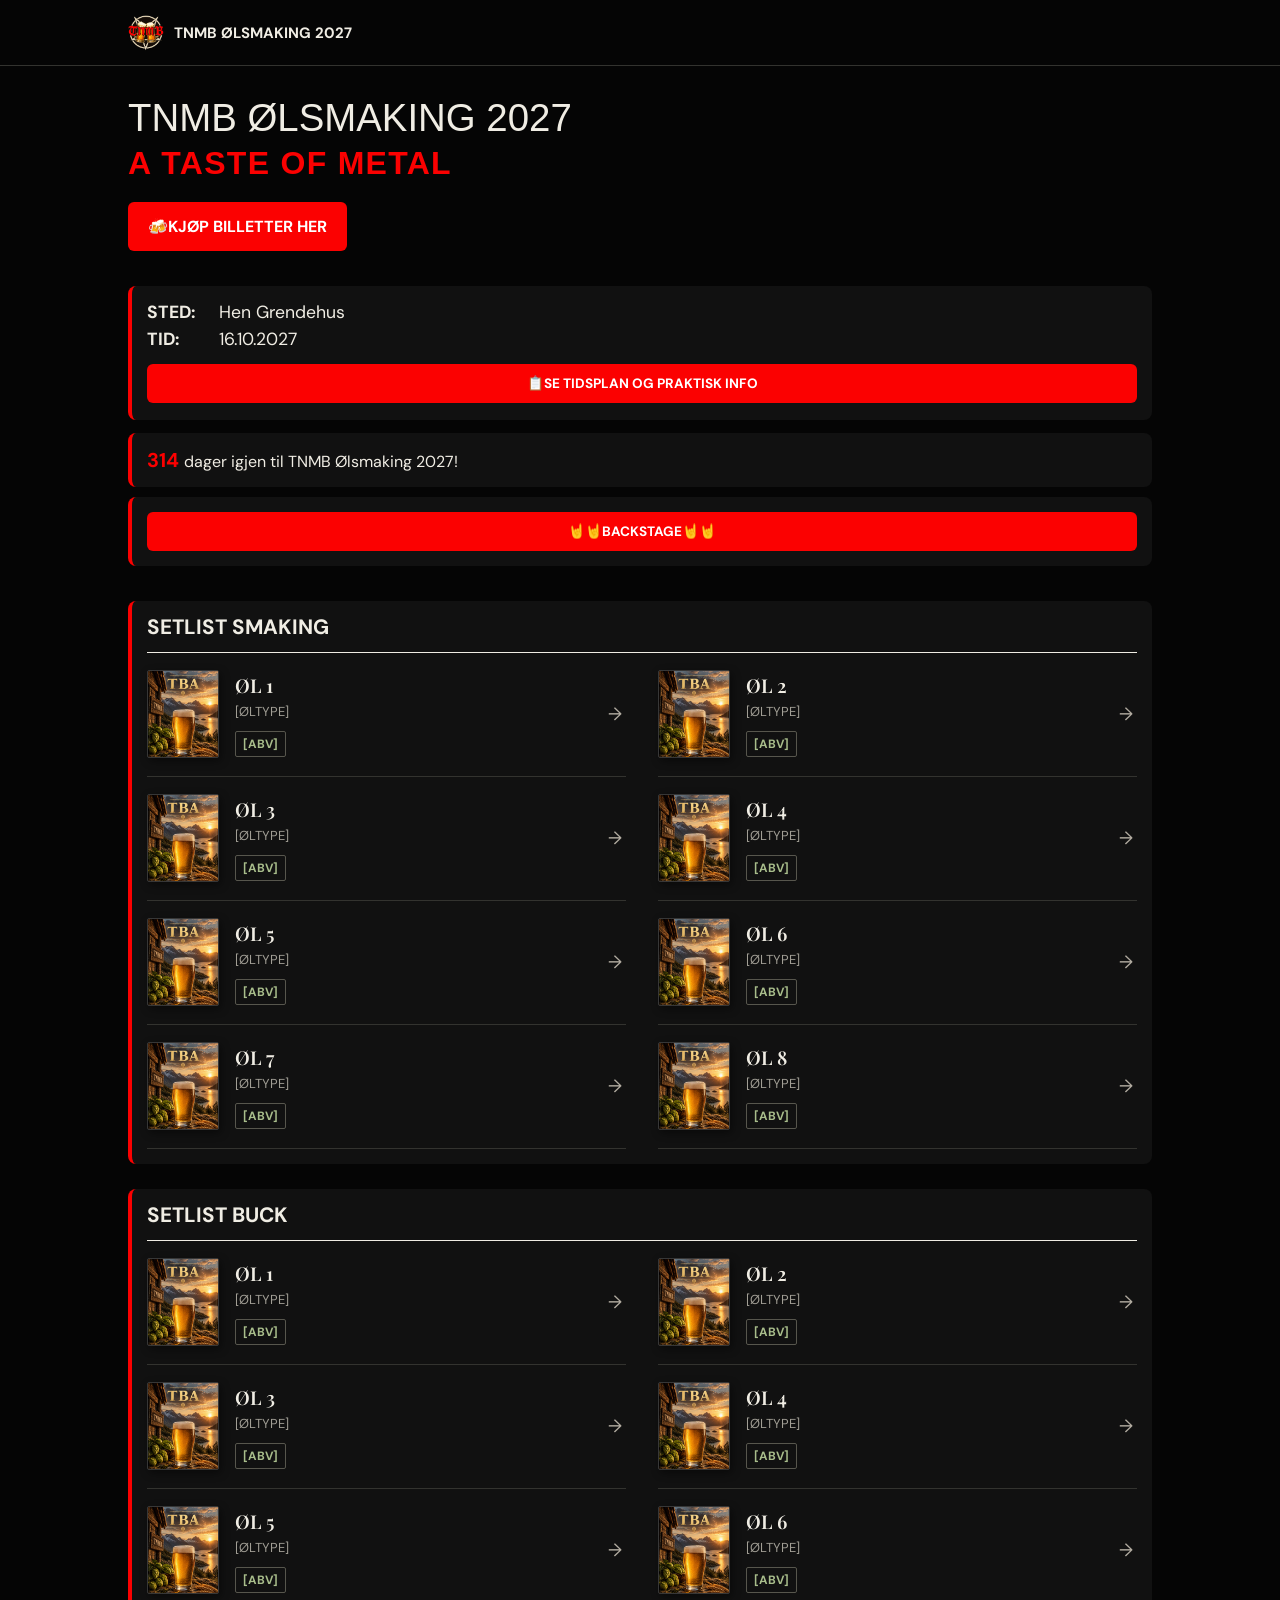
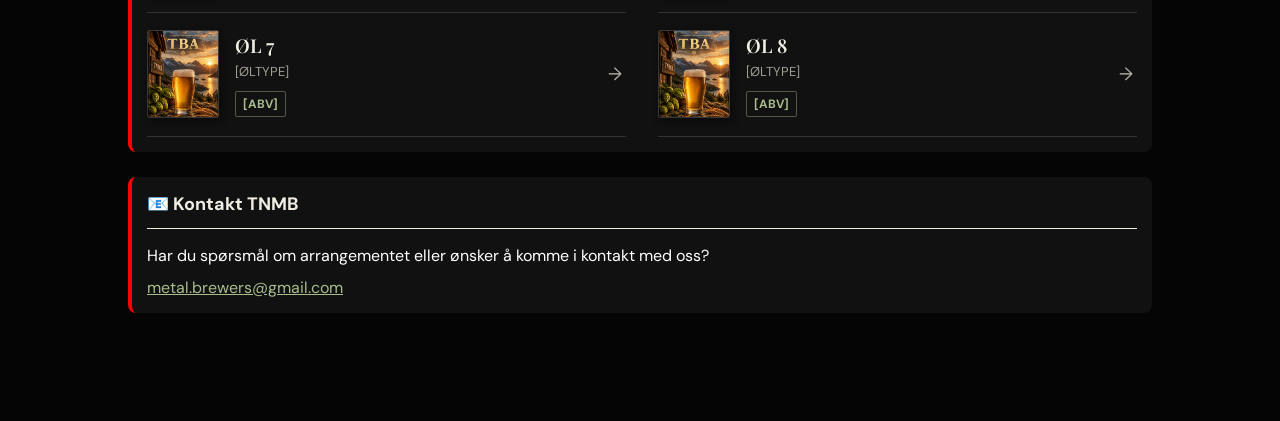
==== index.html @ 18066015 "Backstage button wider" ====
<!doctype html>
<html lang="no">
  <head>
    <meta charset="utf-8">
    <meta name="viewport" content="width=device-width, initial-scale=1, viewport-fit=cover">
    <meta name="theme-color" content="#050505">
    <meta name="description" content="Arbeidsutkast for TNMB Ølsmaking 2027.">
    <meta name="apple-mobile-web-app-capable" content="yes">
    <meta name="apple-mobile-web-app-status-bar-style" content="black">
    <meta name="apple-mobile-web-app-title" content="TNMB 2027">
    <title>TNMB Ølsmaking | 2027</title>
    <link rel="manifest" href="manifest.webmanifest">
    <link rel="icon" href="icon.svg" type="image/svg+xml">
    <link rel="apple-touch-icon" href="images/tnmb.png">
    <link rel="stylesheet" href="styles.css">
  </head>
  <body>
    <header class="topbar">
      <a class="brand" href="#home" aria-label="Ølsmaking, hjem">
        <img class="brand-mark" src="images/tnmb.png" alt="">
        <span>TNMB ØLSMAKING 2027</span>
      </a>
      <button class="install-button" id="install-button" type="button" hidden>
        <svg viewBox="0 0 24 24" aria-hidden="true"><path d="M12 3v12m0 0 4-4m-4 4-4-4M5 17v3h14v-3"/></svg>
        <span>Installer</span>
      </button>
    </header>

    <main id="app" class="page-shell">
      <section id="home-view" aria-labelledby="page-title">
        <div class="intro">
          <h1 id="page-title">TNMB ØLSMAKING 2027</h1>
          <p class="home-tagline">A TASTE OF METAL</p>
          <a class="ticket-button" href="billetter.html">🍻KJØP BILLETTER HER</a>
          <div class="event-details">
            <p><strong>STED:</strong><span>Hen Grendehus</span></p>
            <p><strong>TID:</strong><span>16.10.2027</span></p>
            <a class="ticket-button schedule-button" href="info.html">📋SE TIDSPLAN OG PRAKTISK INFO</a>
          </div>
          <p class="countdown" role="timer" aria-label="Nedtelling til ølsmakingen">
            <strong id="countdown-number">377</strong>
            <span id="countdown-suffix">dager igjen til TNMB Ølsmaking 2027!</span>
          </p>
          <div class="event-details backstage-details">
            <a class="ticket-button schedule-button" href="backstage.html">🤘🤘BACKSTAGE🤘🤘</a>
          </div>
        </div>
        <section class="setlist-section" aria-labelledby="smaking-title">
          <h2 class="list-meta setlist-title" id="smaking-title">SETLIST SMAKING</h2>
          <div class="beer-list" id="beer-list" aria-label="Øl i årets smaking"></div>
        </section>
        <section class="setlist-section" aria-labelledby="buck-title">
          <h2 class="list-meta setlist-title" id="buck-title">SETLIST BUCK</h2>
          <div class="beer-list" id="buck-list" aria-label="Øl i SETLIST BUCK"></div>
        </section>
        <section class="contact-section" aria-labelledby="contact-title">
          <h2 class="list-meta" id="contact-title"><span>📧 Kontakt TNMB</span></h2>
          <p>Har du spørsmål om arrangementet eller ønsker å komme i kontakt med oss?</p>
          <a href="mailto:metal.brewers@gmail.com">metal.brewers@gmail.com</a>
        </section>
        <footer class="list-footer"><span></span><span></span></footer>
      </section>

      <section id="detail-view" class="detail-view" hidden aria-live="polite"></section>
    </main>

    <div class="toast" id="toast" role="status" aria-live="polite"></div>
    <script src="app.js" defer></script>
  </body>
</html>
---- styles.css ----
@import url('https://fonts.googleapis.com/css2?family=DM+Sans:wght@400;500;600;700&family=Playfair+Display:wght@500;600;700&display=swap');

:root {
  color-scheme: dark;
  --paper: #050505;
  --ink: #f0ede4;
  --muted: #a19e95;
  --line: #33332f;
  --green: #a8bd8b;
  --gold: #d9a44e;
  --tnmb-red: #fb0101;
  --serif: 'Playfair Display', Georgia, serif;
  --sans: 'DM Sans', 'Helvetica Neue', sans-serif;
}

* { box-sizing: border-box; }

body {
  margin: 0;
  min-width: 320px;
  min-height: 100vh;
  display: flex;
  flex-direction: column;
  background: var(--paper);
  color: var(--ink);
  font-family: var(--sans);
  -webkit-font-smoothing: antialiased;
}

button, a { font: inherit; }
button { color: inherit; }

.topbar {
  height: 66px;
  padding: 0 max(24px, calc((100vw - 1024px) / 2));
  display: flex;
  align-items: center;
  justify-content: space-between;
  border-bottom: 1px solid var(--line);
}

.brand {
  display: inline-flex;
  align-items: center;
  gap: 10px;
  color: var(--ink);
  text-decoration: none;
  font-size: 15px;
  font-weight: 700;
}

.brand-mark {
  display: block;
  width: 36px;
  height: 36px;
  flex: 0 0 36px;
  object-fit: contain;
}

.install-button {
  min-height: 36px;
  padding: 0 12px;
  display: inline-flex;
  align-items: center;
  gap: 7px;
  border: 1px solid var(--line);
  border-radius: 4px;
  background: transparent;
  cursor: pointer;
  font-size: 12px;
  font-weight: 600;
}

.install-button svg { width: 17px; height: 17px; fill: none; stroke: currentColor; stroke-width: 1.7; stroke-linecap: round; stroke-linejoin: round; }
.page-shell { width: min(100% - 48px, 1024px); margin: 0 auto; }
#app { flex: 1; display: flex; flex-direction: column; }
#home-view { flex: 1; display: flex; flex-direction: column; }
.detail-view > .list-footer,
body > .list-footer { margin-top: auto; }
#home-view > .list-footer { margin-top: 72px; }
.info-page,
.backstage-page,
.tickets-page { flex: 1; }
.info-page,
.backstage-page { max-width: 760px; padding: 32px 0 72px; }
.info-intro { margin: 0 0 24px; padding-top: 10px; }
.info-intro h1 { font-size: clamp(1.8rem, 4vw, 2.5rem); }
.info-card { padding: 15px; border-left: 4px solid var(--tnmb-red); border-radius: 8px; background: #111; }
.info-card h2 { margin: 28px 0 10px; font-family: Arial, sans-serif; font-weight: 700; font-size: 1.4rem; }
.info-card p:not(.eyebrow),
.info-card li { color: #d9d5ce; font-size: 1rem; line-height: 1.7; }
.info-card > p:first-child { margin-top: 0; }
.backstage-card > p:last-child { margin-bottom: 0; }
.info-card ul { margin: 18px 0 0; padding-left: 1.2rem; }
.info-card .schedule { margin-top: 0; }
.info-card .schedule li + li { margin-top: 8px; }
.intro { padding: 32px 0 10px; }
.event-details { margin-bottom: 25px; padding: 15px; border-left: 4px solid #fb0101; border-radius: 8px; background: #111; }
.event-details p { display: grid; grid-template-columns: 72px 1fr; margin: 0 0 5px; font-size: 1.1rem; }
.event-details p:last-of-type { margin-bottom: 0; }
.event-details .schedule-button { width: 100%; margin: 14px 0 2px; padding: 11px 14px; font-size: .85rem; }
.backstage-details .schedule-button { margin: 0; }
.countdown { margin: -12px 0 10px; padding: 12px 15px; display: flex; flex-wrap: wrap; align-items: baseline; gap: 5px; border-left: 4px solid #fb0101; border-radius: 8px; background: #111; color: var(--ink); font-size: 1rem; line-height: 1.5; }
.countdown strong { color: #fb0101; font-size: 1.25rem; }

.eyebrow, .list-meta, .list-footer, .detail-label {
  font-size: 10px;
  font-weight: 700;
}

.eyebrow, .list-meta { font-size: 16px; }
.eyebrow { margin: 0 0 15px; color: var(--green); }
.eyebrow-dot { width: 7px; height: 7px; margin-right: 7px; display: inline-block; border-radius: 50%; background: var(--gold); vertical-align: 1px; }
h1 {
  margin: 0;
  font-family: Impact, 'Arial Black', sans-serif;
  font-size: clamp(1.6rem, 3vw, 3rem);
  font-weight: 500;
  line-height: 1.02;
}

.intro > h1 { margin-bottom: 0; }
.home-tagline {
  max-width: 760px;
  margin: 12px 0 24px;
  color: var(--tnmb-red);
  font-family: Impact, 'Arial Black', sans-serif;
  font-size: clamp(1.4rem, 2.5vw, 2.5rem);
  font-weight: 700;
  line-height: 0.9;
  letter-spacing: 0.04em;
  text-transform: uppercase;
}

.ticket-button {
  display: inline-flex;
  align-items: center;
  justify-content: center;
  margin-bottom: 35px;
  padding: 14px 20px;
  border-radius: 6px;
  background: var(--tnmb-red);
  color: #fff;
  font-size: 1rem;
  font-weight: 700;
  text-align: center;
  text-decoration: none;
  transition: background-color 160ms ease, transform 160ms ease;
}

.ticket-button:hover { background: #d90000; }
.ticket-button:active { transform: scale(.98); }
.ticket-button:focus-visible { outline: 2px solid #fff; outline-offset: 3px; }

.tickets-page { padding: 32px 0 72px; }
.subpage-back-link { min-height: 34px; margin-bottom: 26px; padding: 8px 12px; display: inline-flex; align-items: center; justify-content: center; border-radius: 5px; background: var(--tnmb-red); color: #fff; font-size: .8rem; font-weight: 700; text-decoration: none; transition: background-color 160ms ease; }
.subpage-back-link:hover { background: #d90000; }
.subpage-back-link:focus-visible { outline: 2px solid #fff; outline-offset: 3px; }
.subpage-top { max-width: 760px; margin: 0 auto; }
.subpage-top > .subpage-back-link { margin-bottom: 12px; }
.tickets-intro { margin: 0 0 32px; padding-top: 10px; }
.tickets-intro h1 { font-size: clamp(1.8rem, 4vw, 2.5rem); }
.tickets-lead { margin: 18px 0 0; padding: 15px; border-left: 4px solid var(--tnmb-red); border-radius: 8px; background: #111; color: #d9d5ce; font-size: 1rem; line-height: 1.7; }
.ticket-options { display: grid; grid-template-columns: repeat(3, minmax(0, 1fr)); gap: 18px; }
.ticket-card { min-width: 0; padding: 15px; display: flex; flex-direction: column; align-items: flex-start; border: 1px solid #383331; border-top: 4px solid var(--tnmb-red); border-radius: 10px; background: #111; transition: box-shadow 180ms ease, transform 180ms ease; }
.ticket-card h2 { min-height: 2.7em; margin: 0; font-family: Arial, sans-serif; font-weight: 700; font-size: clamp(1.15rem, 2vw, 1.4rem); line-height: 1.35; }
.ticket-recommendation, .ticket-recommendation-placeholder { min-height: 24px; margin: 0 0 2px; padding: 3px 8px; display: inline-flex; align-items: center; border: 1px solid rgb(217 164 78 / 40%); border-radius: 999px; color: var(--gold); font-size: .75rem; font-weight: 700; }
.ticket-recommendation-placeholder { visibility: hidden; }
.ticket-price { margin: 2px 0 4px; color: var(--muted); font-size: 1rem; }
.ticket-price span { color: #fff; font-size: 2.5rem; font-weight: 700; letter-spacing: -0.04em; }
.ticket-note { margin: 0 0 24px; color: var(--muted); font-size: .9rem; line-height: 1.5; }
.ticket-buy-button { width: 100%; min-height: 50px; margin-top: auto; padding: 14px 18px; display: inline-flex; align-items: center; justify-content: center; border-radius: 6px; background: var(--tnmb-red); color: #fff; font-weight: 700; text-align: center; text-decoration: none; transition: background-color 160ms ease, transform 160ms ease; }
.ticket-buy-button:hover { background: #d90000; }
.ticket-buy-button:active { transform: scale(.98); }
.ticket-buy-button:focus-visible { outline: 2px solid #fff; outline-offset: 3px; }
.ticket-info { max-width: 760px; margin: 28px auto 0; padding: 15px; border-left: 4px solid var(--tnmb-red); border-radius: 8px; background: #111; }
.ticket-info h2 { margin: 0 0 12px; font-family: Arial, sans-serif; font-weight: 700;font-size: 1.3rem; }
.ticket-info p { margin: 8px 0 0; color: #d9d5ce; font-size: .95rem; line-height: 1.65; }

@media (hover: hover) {
  .ticket-card:hover { box-shadow: 0 8px 24px rgb(251 1 1 / 12%); transform: translateY(-2px); }
}


.intro-copy { max-width: 380px; margin: 16px 0 35px; color: var(--muted); font-size: 14px; line-height: 1.65; }
.list-meta { display: flex; justify-content: space-between; padding-bottom: 12px; border-bottom: 1px solid var(--ink); }
.setlist-section { padding: 0 15px 15px; border-left: 4px solid var(--tnmb-red); border-radius: 8px; background: #111; }
.setlist-section + .setlist-section { margin-top: 25px; }
.setlist-title { margin: 0; padding: 12px 0; font-size: clamp(1.1rem, 1.8vw, 1.3rem); }
.contact-section { margin-top: 25px; padding: 15px; border-left: 4px solid var(--tnmb-red); border-radius: 8px; background: #111; }
.contact-section .list-meta { margin: 0 0 14px; font-size: 18px; }
.contact-section p { margin: 0 0 8px; color: #fff; font-size: 16px; line-height: 1.65; }
.contact-section a { color: var(--green); font-size: 16px; }

.beer-list { display: grid; grid-template-columns: repeat(2, minmax(0, 1fr)); column-gap: 32px; }

.beer-card {
  position: relative;
  width: 100%;
  min-width: 0;
  min-height: 124px;
  padding: 16px 26px 16px 0;
  display: flex;
  align-items: center;
  gap: 16px;
  border: 0;
  border-bottom: 1px solid var(--line);
  background: transparent;
  text-align: left;
  cursor: pointer;
  transition: background-color 160ms ease, transform 160ms ease;
}

.beer-card:hover { background: rgb(168 189 139 / 10%); }
.beer-card:active { transform: scale(.99); }
.beer-card:focus-visible, .install-button:focus-visible { outline: 2px solid var(--green); outline-offset: 3px; }

.label-thumb {
  width: 72px;
  height: 88px;
  flex: 0 0 72px;
  object-fit: cover;
  border: 1px solid rgb(255 255 255 / 16%);
  border-radius: 2px;
  box-shadow: 2px 3px 9px rgb(0 0 0 / 45%);
}

.beer-copy { min-width: 0; }
.beer-name { display: block; overflow: hidden; font-family: var(--serif); font-size: 19px; font-weight: 600; text-overflow: ellipsis; white-space: nowrap; }
.beer-style { display: block; margin-top: 5px; color: var(--muted); font-size: 13px; }
.beer-abv { display: inline-block; margin-top: 11px; padding: 4px 7px; border: 1px solid #57564d; border-radius: 2px; color: var(--green); font-size: 12px; font-weight: 700; }
.card-arrow { position: absolute; top: 50%; right: 4px; color: #b2aca1; font-size: 18px; transform: translateY(-50%); }
.list-footer { display: flex; justify-content: space-between; margin-top: 25px; padding: 0 0 36px; color: var(--muted); font-size: 9px; }
.list-footer span:first-child { color: #fff; }

.detail-view { flex: 1; padding: 27px 0 64px; }
.detail-view:not([hidden]) { display: flex; flex-direction: column; }
.detail-view > .subpage-back-link { align-self: flex-start; margin-bottom: 12px; }
.detail-layout { display: grid; grid-template-columns: minmax(220px, 0.83fr) minmax(0, 1.17fr); gap: clamp(32px, 8vw, 92px); align-items: start; margin-top: 2px; }
.detail-art-wrap { position: sticky; top: 24px; padding: 26px; background: #171615; }
.detail-art { display: block; width: min(100%, 340px); height: auto; margin: 0 auto; object-fit: contain; box-shadow: 4px 8px 22px rgb(32 37 31 / 17%); }
.detail-copy { padding-top: 8px; }
.detail-info-card { margin-top: 18px; padding: 22px 24px; border-left: 4px solid var(--tnmb-red); border-radius: 8px; background: #111; }

.detail-copy h1 { font-size: clamp(1.8rem, 4vw, 2.5rem); line-height: 1.08; }
.detail-description,
.fact { font-family: var(--sans); font-size: 1rem; line-height: 1.7; }
.detail-description { margin: 10px 0 28px; color: #d0ccc3; white-space: pre-line; }
.detail-label { margin: 0 0 12px; color: var(--muted); }
.facts { margin: 0; border-top: 1px solid var(--line); }
.fact { min-height: 49px; display: grid; grid-template-columns: minmax(130px, 1fr) 1fr; align-items: center; gap: 12px; border-bottom: 1px solid var(--line); }
.fact dt { color: var(--muted); }
.fact dd { margin: 0; font-weight: 600; }
.fact.soundtrack-fact { grid-template-columns: 1fr; align-items: start; gap: 7px; padding: 14px 0; }
.soundtrack-fact dd { color: #d0ccc3; font-weight: 400; white-space: pre-line; }
.untappd-link { min-height: 44px; padding: 11px 16px; display: inline-flex; align-items: center; margin-top: 12px; border-radius: 6px; background: #ffce0d; color: #222222; font-size: 1rem; font-weight: 700; text-decoration: none; transition: background-color 160ms ease, transform 160ms ease; }
.untappd-link:hover { background: #e17e24; }
.untappd-link:active { transform: scale(.98); }
.untappd-link:focus-visible { outline: 2px solid #222222; outline-offset: 3px; }

@media (min-width: 641px) {
  .detail-copy h1,
  .untappd-link {
    margin-left: clamp(-46px, -4vw, -16px);
  }

  .detail-info-card {
    width: calc(100% + clamp(16px, 4vw, 46px));
    margin-left: clamp(-46px, -4vw, -16px);
  }
}

.toast { position: fixed; z-index: 2; right: 20px; bottom: max(20px, env(safe-area-inset-bottom)); max-width: calc(100vw - 40px); padding: 12px 16px; border-radius: 4px; background: var(--ink); color: #fff; font-size: 13px; opacity: 0; pointer-events: none; transform: translateY(8px); transition: opacity 160ms ease, transform 160ms ease; }
.toast.visible { opacity: 1; transform: translateY(0); }
[hidden] { display: none !important; }

@media (max-width: 640px) {
  .topbar { height: 58px; padding-right: 20px; padding-left: 20px; }
  .page-shell { width: calc(100% - 40px); }
  .intro { padding-top: 24px; }
  .tickets-page { padding-top: 24px; }
  .info-page,
  .backstage-page { padding-top: 24px; }
  .subpage-top > .subpage-back-link { margin-bottom: 8px; }
  .tickets-intro { margin-bottom: 24px; }
  .ticket-options { grid-template-columns: 1fr; gap: 14px; }
  .ticket-card { padding: 15px; }
  .ticket-card h2 { min-height: 0; }
  .ticket-price { margin: 2px 0 4px; }
  .ticket-note { margin-bottom: 18px; }
  .tickets-lead,
  .ticket-info { padding: 15px; }
  .ticket-info { margin-top: 22px; }
  .intro-copy { margin-bottom: 27px; }
  .beer-list { grid-template-columns: 1fr; }
  .beer-card { min-height: 112px; padding-top: 12px; padding-bottom: 12px; }
  .label-thumb { width: 68px; height: 84px; flex-basis: 68px; }
  .detail-view { padding-top: 16px; }
  .detail-view > .subpage-back-link { margin-bottom: 8px; }
  .detail-view > .list-footer { margin-top: 48px; }
  .detail-layout { grid-template-columns: 1fr; gap: 25px; margin-top: 10px; }
  .detail-art-wrap { position: static; padding: 18px; }
  .detail-art { width: min(74%, 285px); }
  .detail-copy { padding: 0 2px; }
  .detail-info-card { padding: 19px; }
  .fact { grid-template-columns: minmax(120px, .9fr) 1.1fr; }
}

@media (prefers-reduced-motion: reduce) {
  *, *::before, *::after { scroll-behavior: auto !important; transition-duration: .01ms !important; animation-duration: .01ms !important; }
}
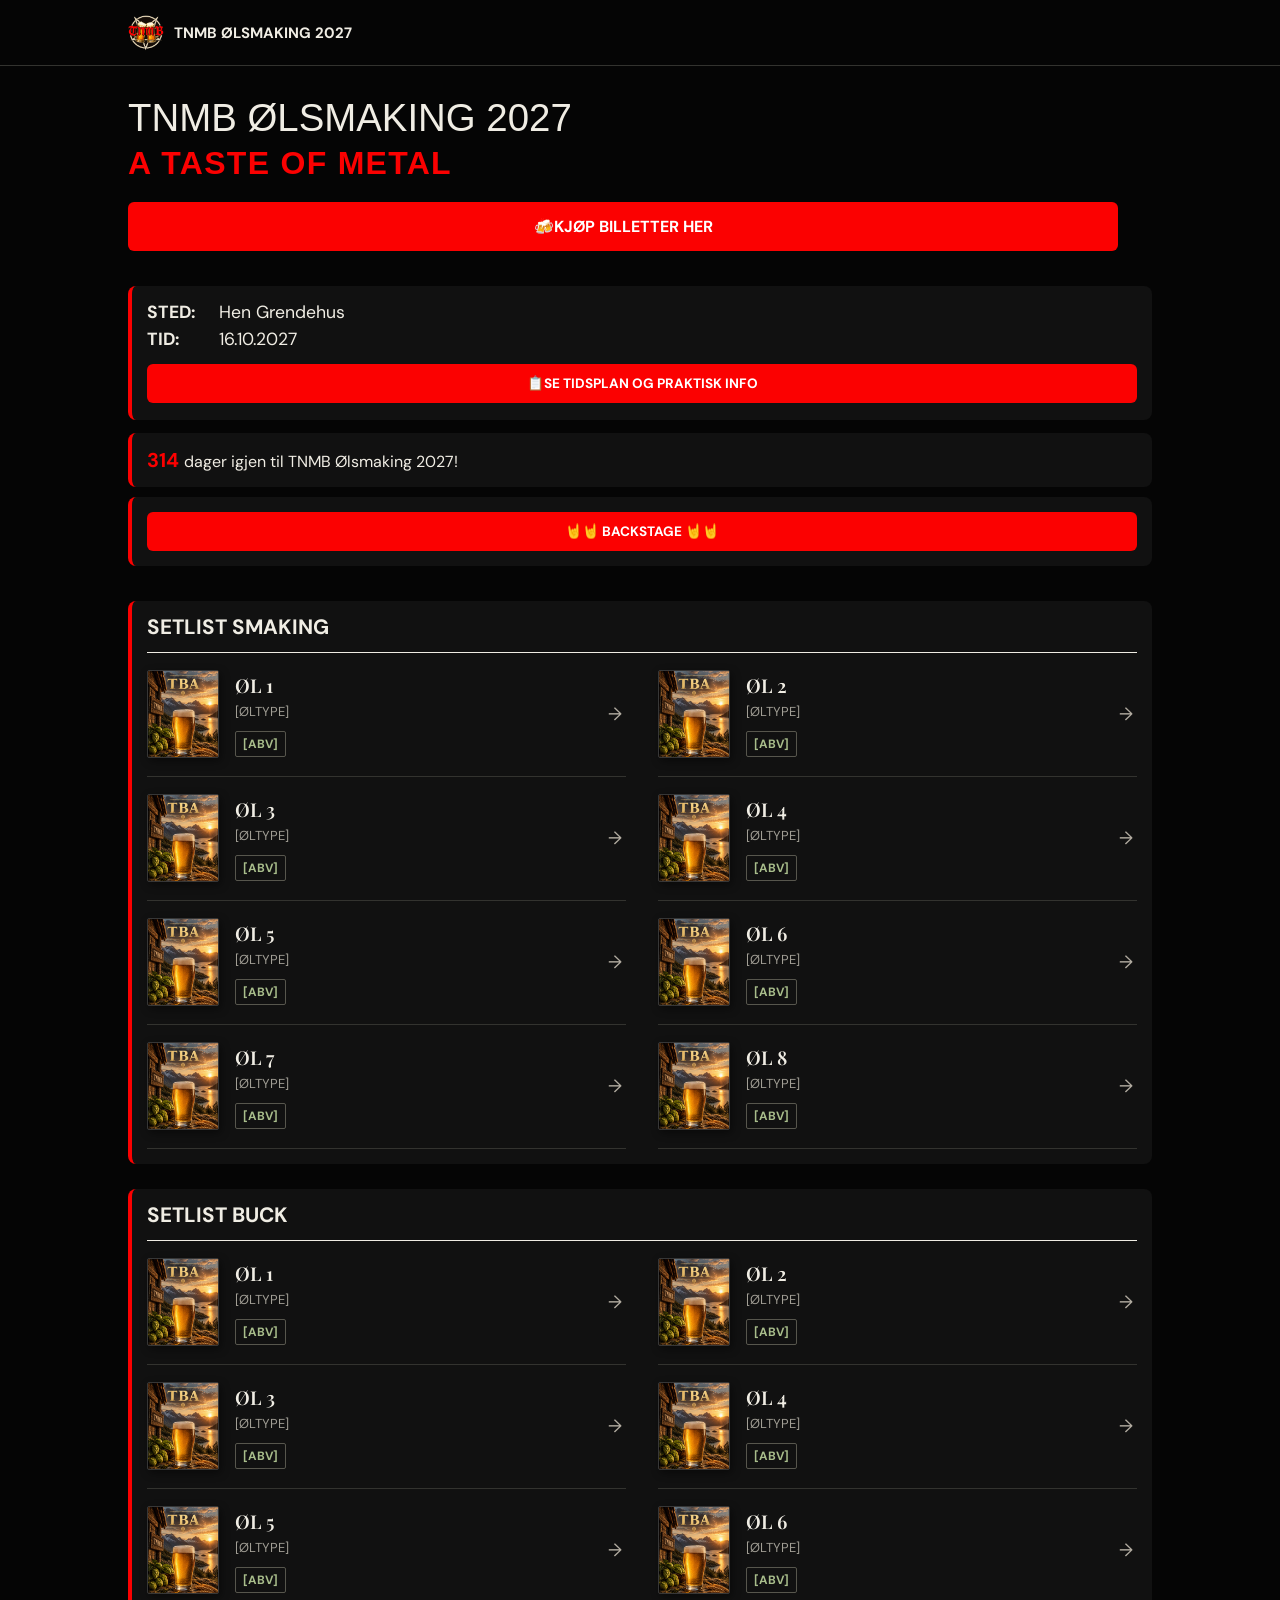
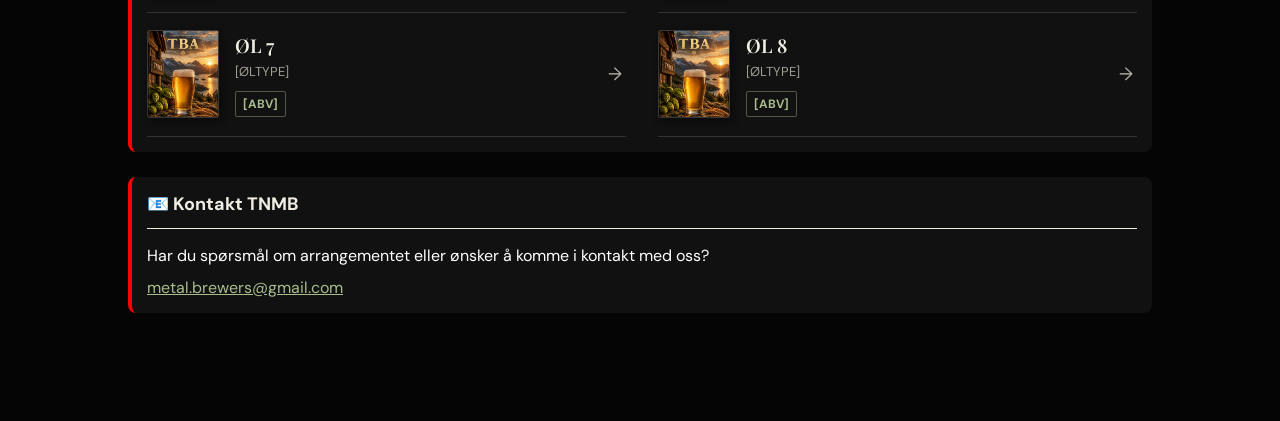
==== commit fb204cb3: "Billett knapp width" ====
--- a/index.html
+++ b/index.html
@@ -42,7 +42,7 @@
             <span id="countdown-suffix">dager igjen til TNMB Ølsmaking 2027!</span>
           </p>
           <div class="event-details backstage-details">
-            <a class="ticket-button schedule-button" href="backstage.html">🤘🤘BACKSTAGE🤘🤘</a>
+            <a class="ticket-button schedule-button" href="backstage.html">🤘🤘 BACKSTAGE 🤘🤘</a>
           </div>
         </div>
         <section class="setlist-section" aria-labelledby="smaking-title">
--- a/styles.css
+++ b/styles.css
@@ -148,6 +148,7 @@
   transition: background-color 160ms ease, transform 160ms ease;
 }
 
+.intro > .ticket-button { width: calc(100% - 34px); }
 .ticket-button:hover { background: #d90000; }
 .ticket-button:active { transform: scale(.98); }
 .ticket-button:focus-visible { outline: 2px solid #fff; outline-offset: 3px; }
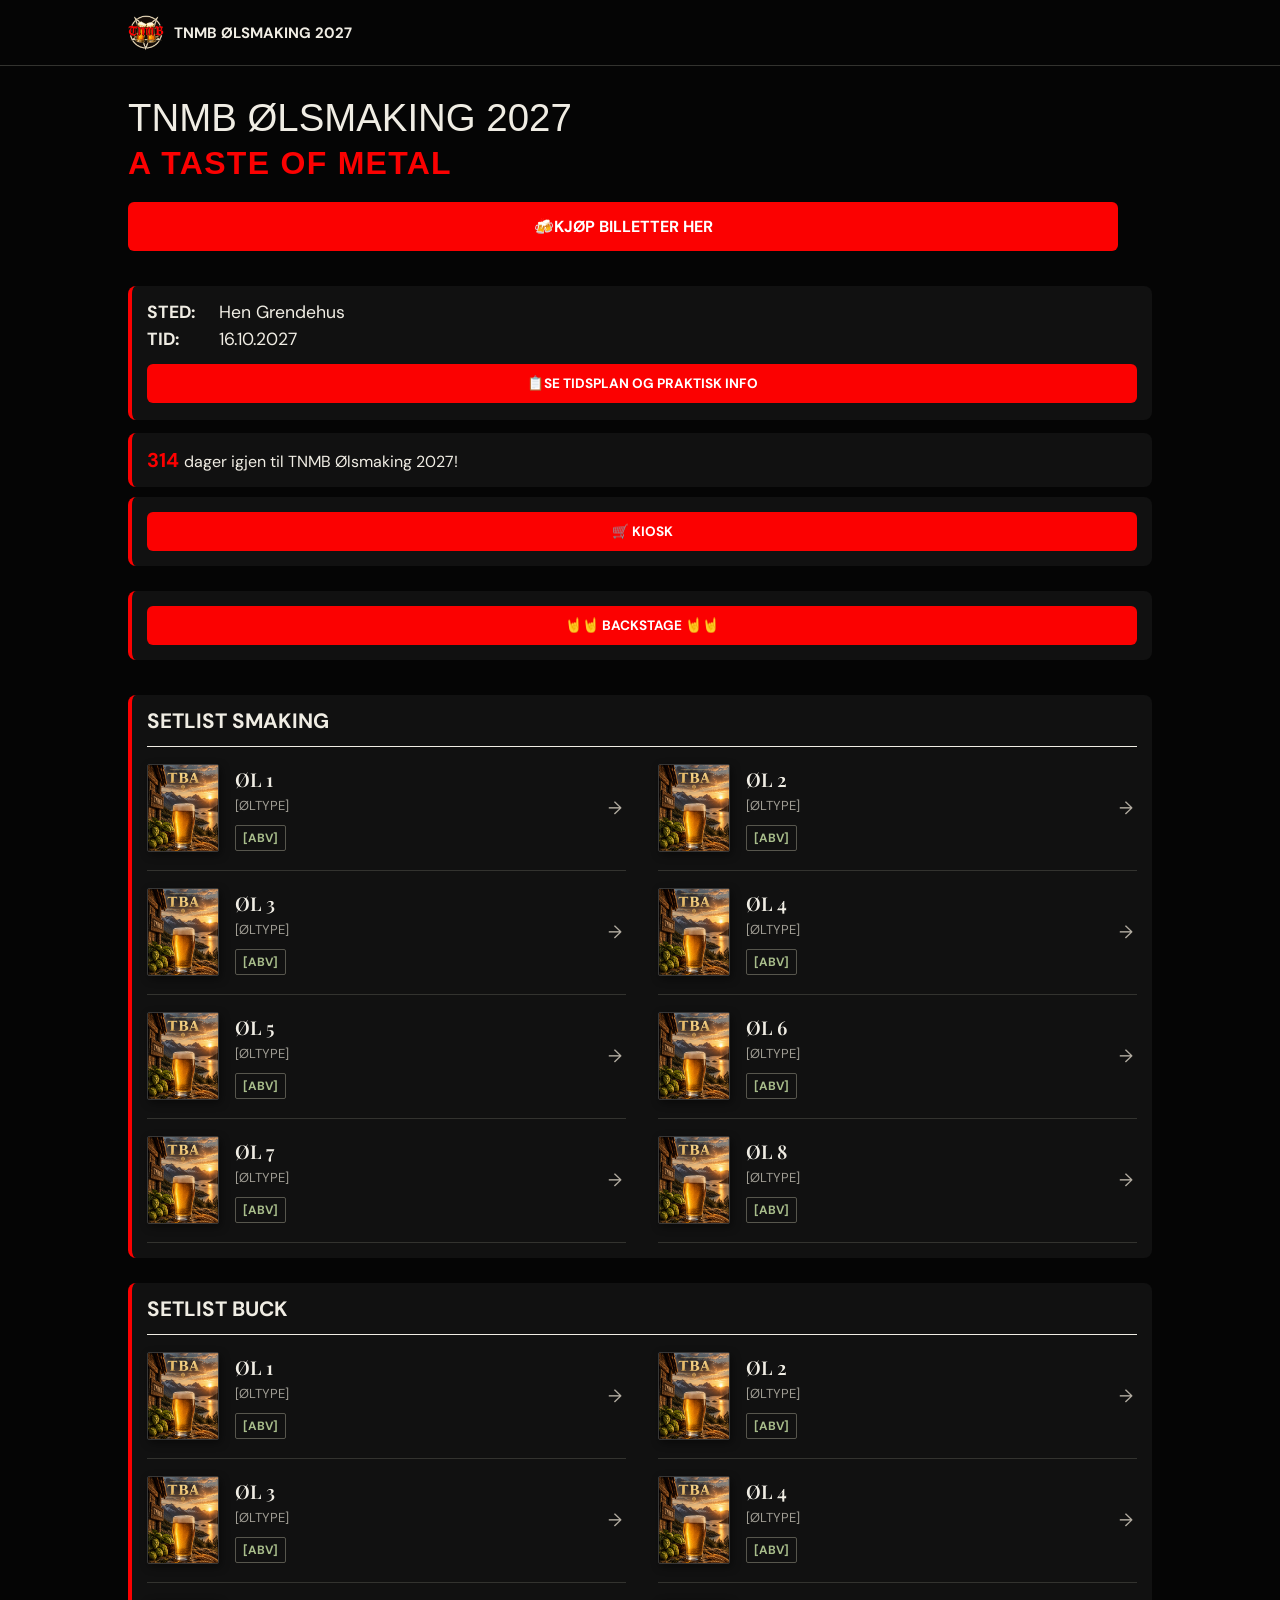
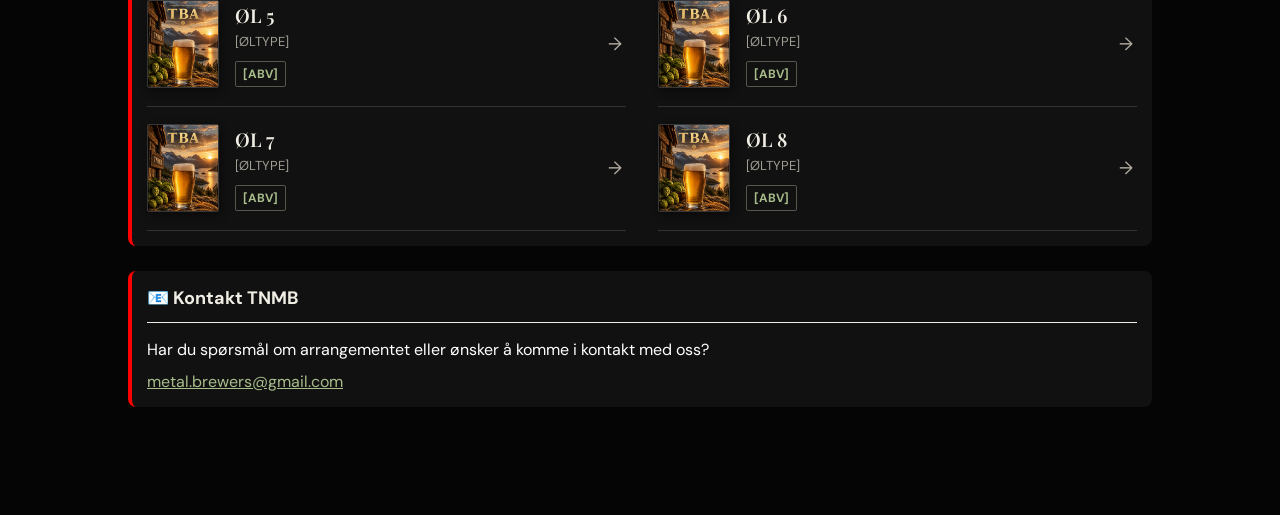
==== commit 8e27e9bf: "implementert kiosk" ====
--- a/index.html
+++ b/index.html
@@ -42,6 +42,9 @@
             <span id="countdown-suffix">dager igjen til TNMB Ølsmaking 2027!</span>
           </p>
           <div class="event-details backstage-details">
+            <a class="ticket-button schedule-button" href="kiosk.html">🛒 KIOSK</a>
+          </div>
+          <div class="event-details backstage-details">
             <a class="ticket-button schedule-button" href="backstage.html">🤘🤘 BACKSTAGE 🤘🤘</a>
           </div>
         </div>
--- a/styles.css
+++ b/styles.css
@@ -94,6 +94,14 @@
 .info-card ul { margin: 18px 0 0; padding-left: 1.2rem; }
 .info-card .schedule { margin-top: 0; }
 .info-card .schedule li + li { margin-top: 8px; }
+.kiosk-button { width: 100%; margin: 4px 0 20px; }
+.kiosk-prices { width: 100%; border-collapse: collapse; color: #d9d5ce; font-size: 1rem; line-height: 1.7; text-align: left; }
+.kiosk-prices th,
+.kiosk-prices td { padding: 8px 10px; border-bottom: 1px solid var(--line); }
+.kiosk-prices th { color: var(--ink); font-weight: 700; }
+.kiosk-prices th:last-child,
+.kiosk-prices td:last-child { text-align: right; white-space: nowrap; }
+.kiosk-prices tbody tr:last-child td { border-bottom: 0; }
 .intro { padding: 32px 0 10px; }
 .event-details { margin-bottom: 25px; padding: 15px; border-left: 4px solid #fb0101; border-radius: 8px; background: #111; }
 .event-details p { display: grid; grid-template-columns: 72px 1fr; margin: 0 0 5px; font-size: 1.1rem; }
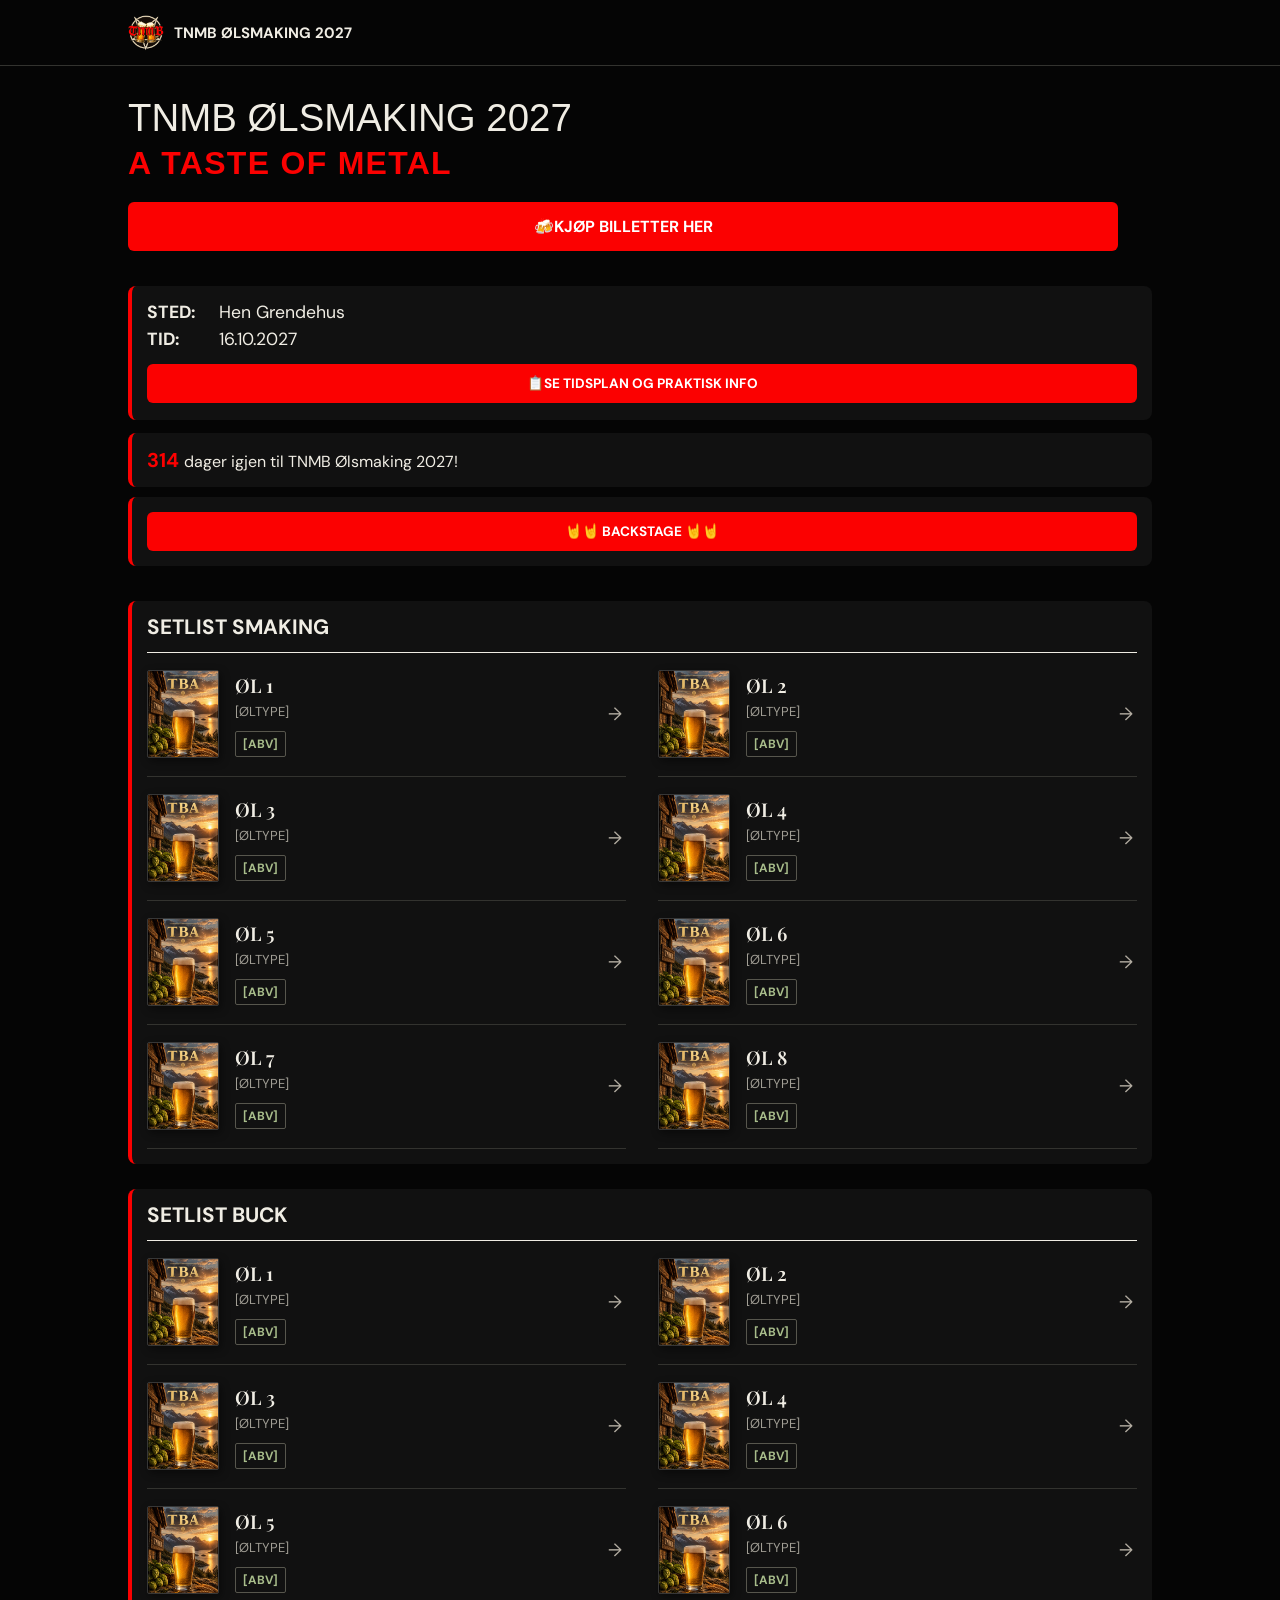
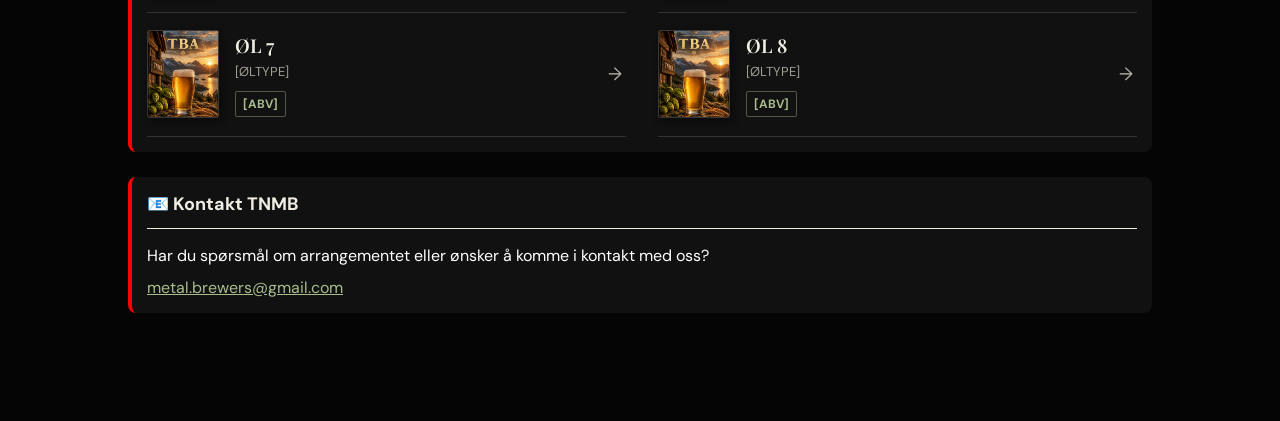
==== commit f3a78a96: "Hide kiosk" ====
--- a/index.html
+++ b/index.html
@@ -37,11 +37,11 @@
             <p><strong>TID:</strong><span>16.10.2027</span></p>
             <a class="ticket-button schedule-button" href="info.html">📋SE TIDSPLAN OG PRAKTISK INFO</a>
           </div>
-          <p class="countdown" role="timer" aria-label="Nedtelling til ølsmakingen">
+          <p class="countdown" id="countdown-card" role="timer" aria-label="Nedtelling til ølsmakingen">
             <strong id="countdown-number">377</strong>
             <span id="countdown-suffix">dager igjen til TNMB Ølsmaking 2027!</span>
           </p>
-          <div class="event-details backstage-details">
+          <div class="event-details backstage-details" id="kiosk-home-card" hidden>
             <a class="ticket-button schedule-button" href="kiosk.html">🛒 KIOSK</a>
           </div>
           <div class="event-details backstage-details">
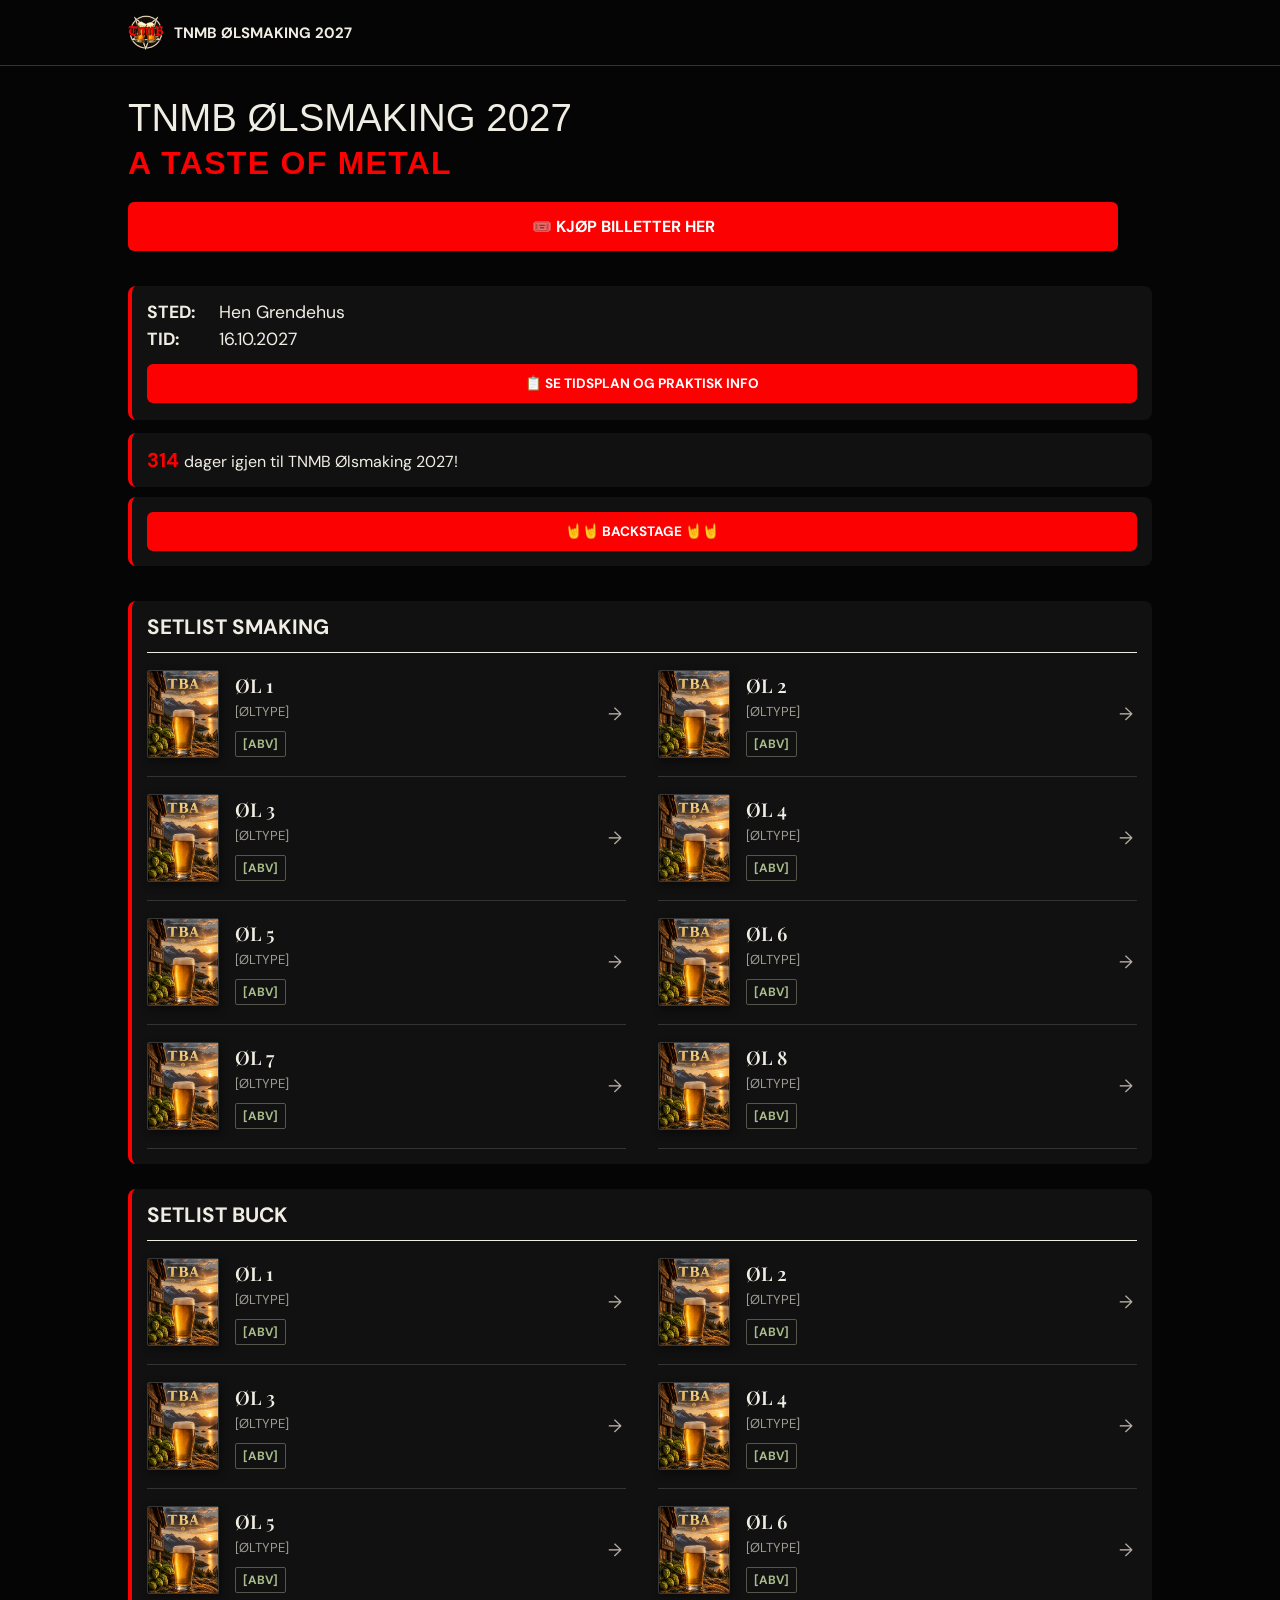
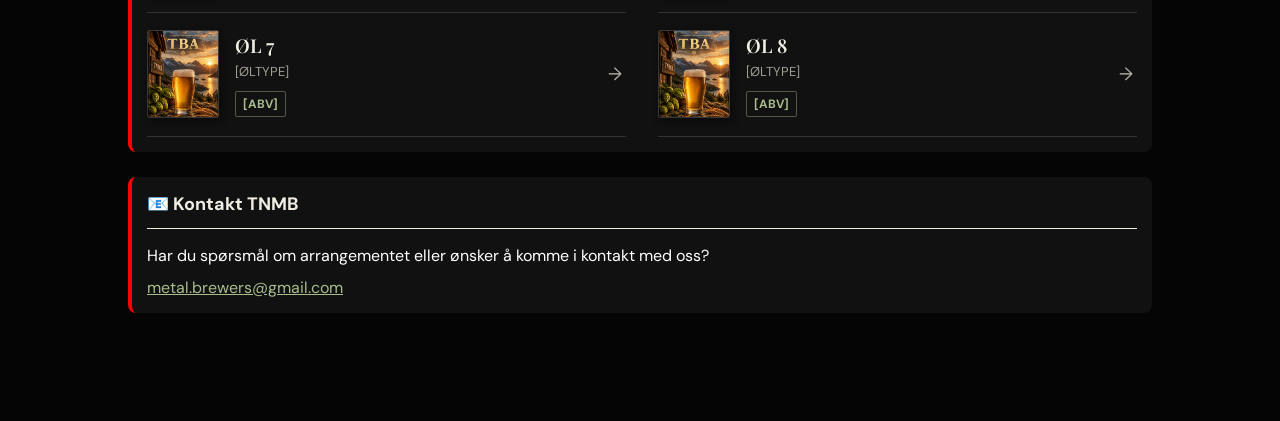
==== commit 9edd96b3: "Billettknapp edit" ====
--- a/index.html
+++ b/index.html
@@ -31,11 +31,11 @@
         <div class="intro">
           <h1 id="page-title">TNMB ØLSMAKING 2027</h1>
           <p class="home-tagline">A TASTE OF METAL</p>
-          <a class="ticket-button" href="billetter.html">🍻KJØP BILLETTER HER</a>
+          <a class="ticket-button" href="billetter.html">🎟️ KJØP BILLETTER HER</a>
           <div class="event-details">
             <p><strong>STED:</strong><span>Hen Grendehus</span></p>
             <p><strong>TID:</strong><span>16.10.2027</span></p>
-            <a class="ticket-button schedule-button" href="info.html">📋SE TIDSPLAN OG PRAKTISK INFO</a>
+            <a class="ticket-button schedule-button" href="info.html">📋 SE TIDSPLAN OG PRAKTISK INFO</a>
           </div>
           <p class="countdown" id="countdown-card" role="timer" aria-label="Nedtelling til ølsmakingen">
             <strong id="countdown-number">377</strong>
--- a/styles.css
+++ b/styles.css
@@ -94,7 +94,6 @@
 .info-card ul { margin: 18px 0 0; padding-left: 1.2rem; }
 .info-card .schedule { margin-top: 0; }
 .info-card .schedule li + li { margin-top: 8px; }
-.kiosk-button { width: 100%; margin: 4px 0 20px; }
 .kiosk-prices { width: 100%; border-collapse: collapse; color: #d9d5ce; font-size: 1rem; line-height: 1.7; text-align: left; }
 .kiosk-prices th,
 .kiosk-prices td { padding: 8px 10px; border-bottom: 1px solid var(--line); }
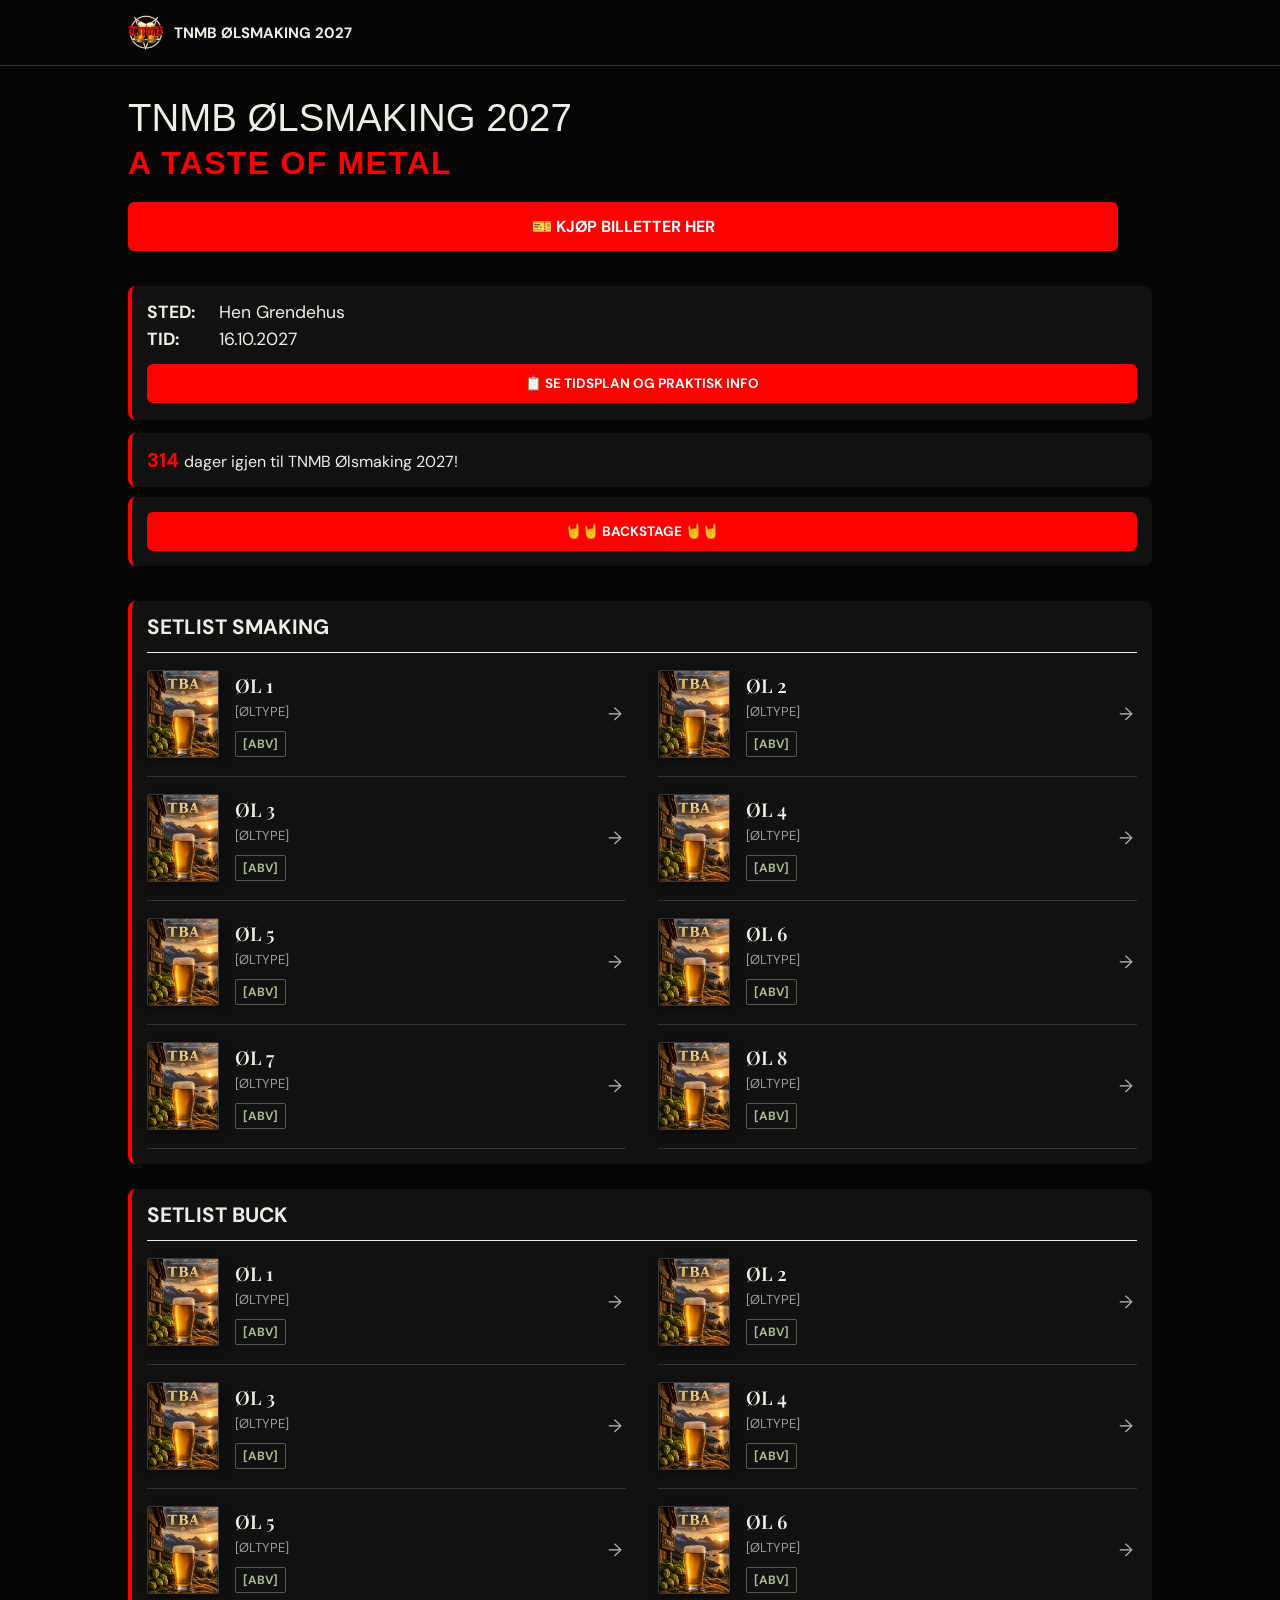
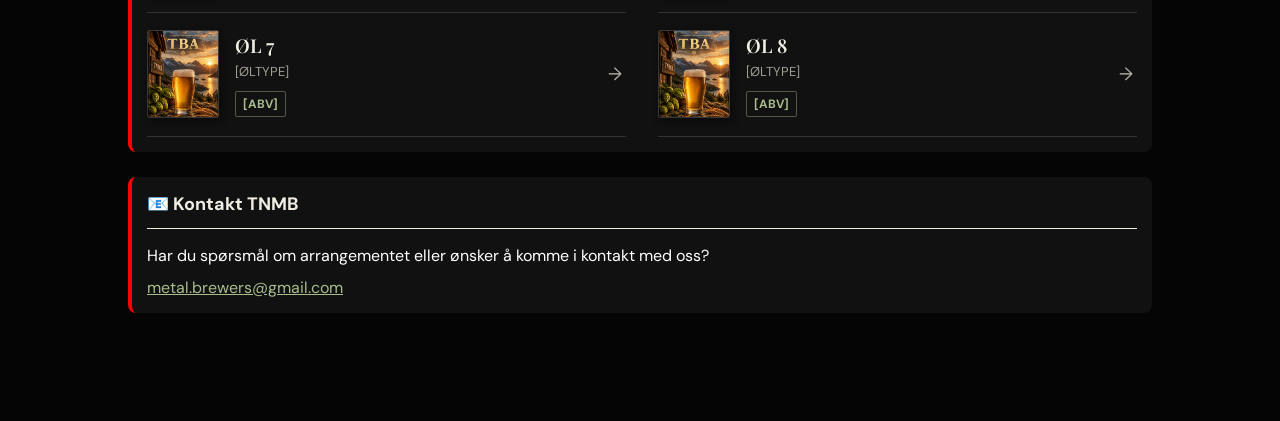
==== commit a2ed9a9f: "update ticket knapp" ====
--- a/index.html
+++ b/index.html
@@ -31,7 +31,7 @@
         <div class="intro">
           <h1 id="page-title">TNMB ØLSMAKING 2027</h1>
           <p class="home-tagline">A TASTE OF METAL</p>
-          <a class="ticket-button" href="billetter.html">🎟️ KJØP BILLETTER HER</a>
+          <a class="ticket-button" href="billetter.html">🎫 KJØP BILLETTER HER</a>
           <div class="event-details">
             <p><strong>STED:</strong><span>Hen Grendehus</span></p>
             <p><strong>TID:</strong><span>16.10.2027</span></p>
